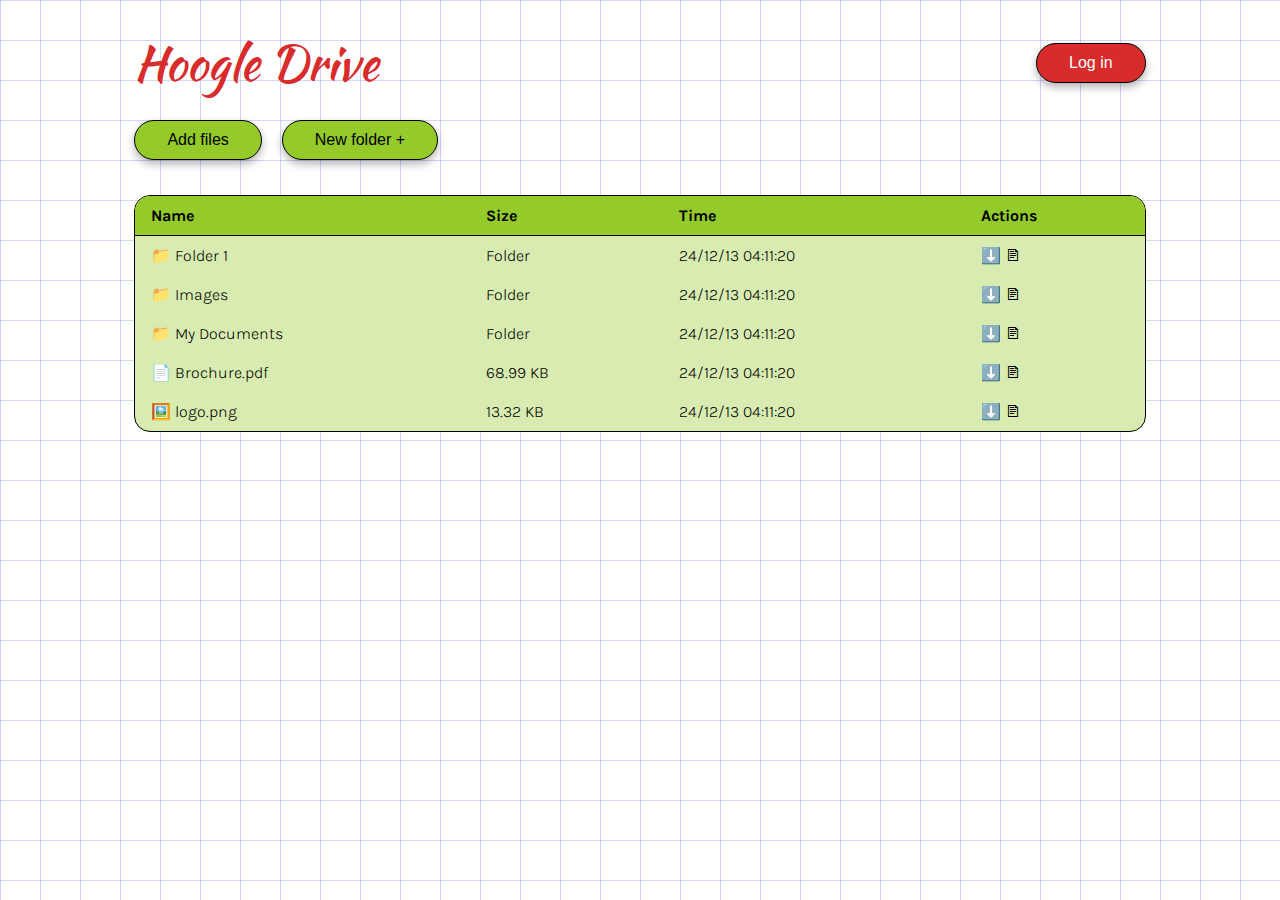
==== frontend/index.html @ 31125daf "Added: Basic html and css" ====
<!DOCTYPE html>
<html lang="en">

<head>
    <link rel="preconnect" href="https://fonts.googleapis.com">
    <link rel="preconnect" href="https://fonts.gstatic.com" crossorigin>
    <link href="https://fonts.googleapis.com/css2?family=Karla:ital,wght@0,200..800;1,200..800&family=Kaushan+Script&display=swap" rel="stylesheet">
    <link rel="stylesheet" href="https://fonts.googleapis.com/css2?family=Material+Symbols+Outlined:opsz,wght,FILL,GRAD@20..48,100..700,0..1,-50..200&icon_names=add" />
    <meta charset="UTF-8">
    <meta name="viewport" content="width=device-width, initial-scale=1.0">
    <title>Hoogle Drive</title>
    <link rel="stylesheet" href="styles.css">
</head>

<body>
    <div class="container">
        <header>
            <h1>Hoogle Drive</h1>
            <button class="login-btn">Log in</button>
        </header>
        <div class="toolbar">
            <button class="btn">
                Add files
            </button>
            <button class="btn">New folder &#x2b;</button>
        </div>
        <table>
            <thead>
                <tr>
                    <th>Name</th>
                    <th>Size</th>
                    <th>Time</th>
                    <th>Actions</th>
                </tr>
            </thead>
            <tbody>
                <tr>
                    <td>📁 Folder 1</td>
                    <td>Folder</td>
                    <td>24/12/13 04:11:20</td>
                    <td>⬇️ 🖹</td>
                </tr>
                <tr>
                    <td>📁 Images</td>
                    <td>Folder</td>
                    <td>24/12/13 04:11:20</td>
                    <td>⬇️ 🖹</td>
                </tr>
                <tr>
                    <td>📁 My Documents</td>
                    <td>Folder</td>
                    <td>24/12/13 04:11:20</td>
                    <td>⬇️ 🖹</td>
                </tr>
                <tr>
                    <td>📄 Brochure.pdf</td>
                    <td>68.99 KB</td>
                    <td>24/12/13 04:11:20</td>
                    <td>⬇️ 🖹</td>
                </tr>
                <tr>
                    <td>🖼️ logo.png</td>
                    <td>13.32 KB</td>
                    <td>24/12/13 04:11:20</td>
                    <td>⬇️ 🖹</td>
                </tr>
            </tbody>
        </table>
    </div>
</body>

</html>
---- frontend/styles.css ----
:root {
    --green: #94CA29;
    --light-green: #D8ECB1;
    --red: #D82C2C;
    --vertical-padding: 10px;
}

h1 {
    font-family: "Kaushan Script", cursive;
    font-weight: 400;
    font-style: normal;
    color: var(--red);
    margin: 0px;
}

body {
    font-family: "Karla", sans-serif;
    font-optical-sizing: auto;
    font-weight: 300;
    font-style: normal;
    padding: 0;

    background-size: 40px 40px;
    background-image:
        linear-gradient(to right, rgba(110, 124, 255, 0.326) 1px, transparent 1px),
        linear-gradient(to bottom, rgba(115, 129, 255, 0.326) 1px, transparent 1px);
}

.container {
    max-width: 80%;
    margin: auto;
    padding: 20px;
    border-radius: 10px;
    height: 90%;
}

header {
    display: flex;
    justify-content: space-between;
    align-items: center;
    font-size: 24px;
    color: red;
    font-weight: bold;
    margin-bottom: 22px;
}

.login-btn {
    background: var(--red);
    font-size: 16px;
    padding: var(--vertical-padding) 32px var(--vertical-padding) 32px;

    border: solid;
    border-width: 1px;
    border-radius: 32px;
    border-color: black;

    color: white;
    cursor: pointer;
    box-shadow: 0 4px 8px rgba(0, 0, 0, 0.3);
}

.toolbar {
    margin-bottom: 35px;
}

.btn {
    background: var(--green);
    font-size: 16px;
    padding: var(--vertical-padding) 32px var(--vertical-padding) 32px;

    margin-right: 16px;

    border: solid;
    border-width: 1px;
    border-radius: 32px;

    cursor: pointer;
    box-shadow: 0 4px 8px rgba(0, 0, 0, 0.3);
}

.btn:hover {
    background: var(--green);
}

table {
    width: 100%;
    font-size: 16px;
    background: var(--light-green);

    color: black;
    border-spacing: 0px;
    border-radius: 16px;
    border: solid;
    border-width: 1px;
    border-color: black;
    overflow: hidden;
}

th {
    border-bottom: solid;
    border-width: 1px;
    border-color: black;
}

th,
td {
    padding: var(--vertical-padding) 16px var(--vertical-padding) 16px;
    text-align: left;
}

thead {
    background-color: var(--green);
    border-radius: 16px;
}

tbody tr:hover {
    background: #c0e080;
}

.material-symbols-outlined {
    margin: auto;
    font-variation-settings:
        'FILL' 0,
        'wght' 400,
        'GRAD' 0,
        'opsz' 24
}
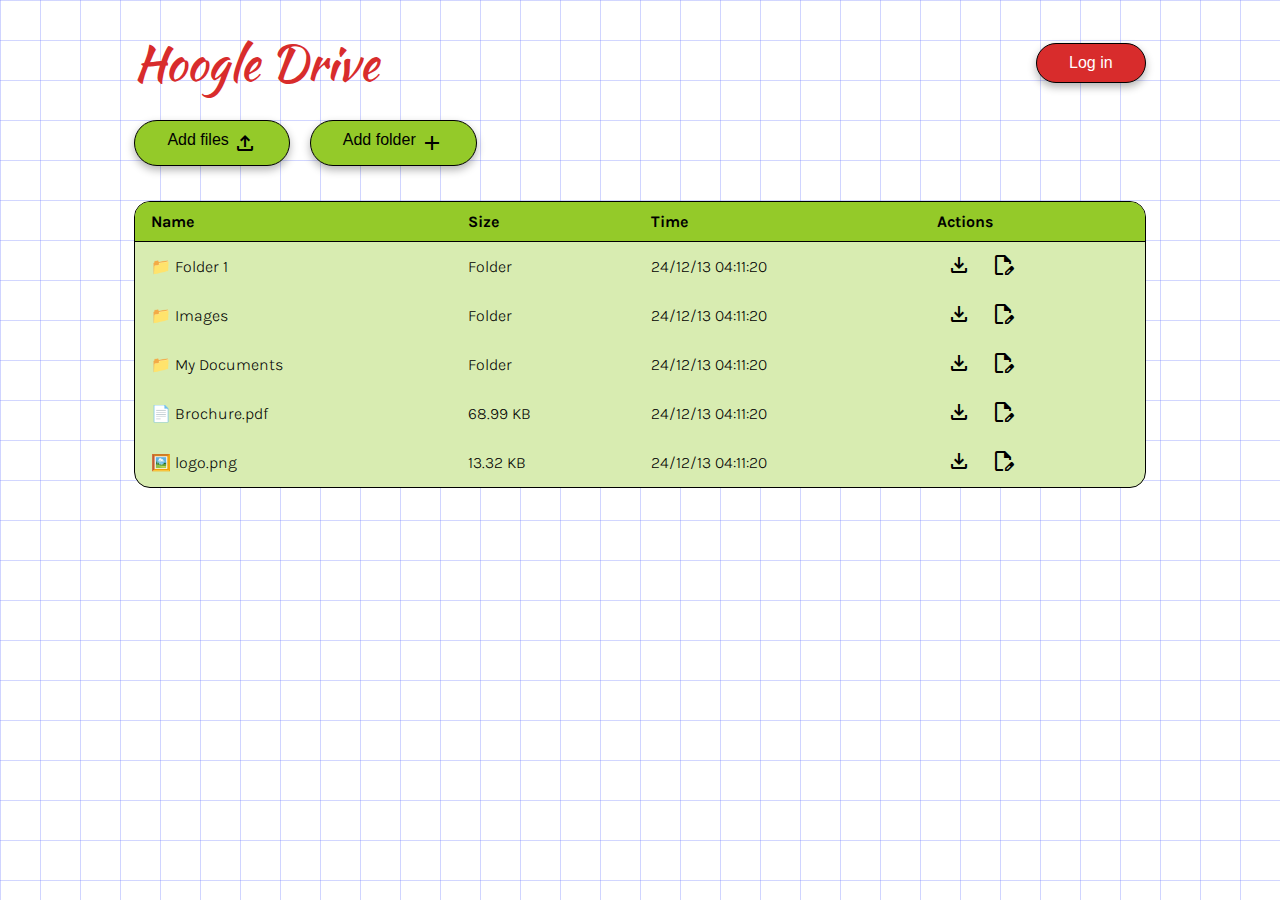
==== commit c2ca93b5: "Added: Material icons for actions" ====
--- a/frontend/index.html
+++ b/frontend/index.html
@@ -4,8 +4,10 @@
 <head>
     <link rel="preconnect" href="https://fonts.googleapis.com">
     <link rel="preconnect" href="https://fonts.gstatic.com" crossorigin>
-    <link href="https://fonts.googleapis.com/css2?family=Karla:ital,wght@0,200..800;1,200..800&family=Kaushan+Script&display=swap" rel="stylesheet">
-    <link rel="stylesheet" href="https://fonts.googleapis.com/css2?family=Material+Symbols+Outlined:opsz,wght,FILL,GRAD@20..48,100..700,0..1,-50..200&icon_names=add" />
+    <link
+        href="https://fonts.googleapis.com/css2?family=Karla:ital,wght@0,200..800;1,200..800&family=Kaushan+Script&display=swap"
+        rel="stylesheet">
+    <link href="https://fonts.googleapis.com/css2?family=Material+Symbols+Outlined" rel="stylesheet" />
     <meta charset="UTF-8">
     <meta name="viewport" content="width=device-width, initial-scale=1.0">
     <title>Hoogle Drive</title>
@@ -20,9 +22,22 @@
         </header>
         <div class="toolbar">
             <button class="btn">
-                Add files
+                <div class="btn-div">
+                    Add files
+                    <span class="material-symbols-outlined">
+                        upload
+                    </span>
+                </div>
             </button>
-            <button class="btn">New folder &#x2b;</button>
+            <button class="btn">
+                <div class="btn-div">
+                    Add folder
+                    <span class="material-symbols-outlined">
+                        add
+                    </span>
+                </div>
+            </button>
+
         </div>
         <table>
             <thead>
@@ -38,31 +53,86 @@
                     <td>📁 Folder 1</td>
                     <td>Folder</td>
                     <td>24/12/13 04:11:20</td>
-                    <td>⬇️ 🖹</td>
+                    <td>
+                        <button class="btn-mini">
+                            <span class="material-symbols-outlined">
+                                download
+                            </span>
+                        </button>
+                        <button class="btn-mini">
+                            <span class="material-symbols-outlined">
+                                edit_document
+                            </span>
+                        </button>
+                    </td>
                 </tr>
                 <tr>
                     <td>📁 Images</td>
                     <td>Folder</td>
                     <td>24/12/13 04:11:20</td>
-                    <td>⬇️ 🖹</td>
+                    <td>
+                        <button class="btn-mini">
+                            <span class="material-symbols-outlined">
+                                download
+                            </span>
+                        </button>
+                        <button class="btn-mini">
+                            <span class="material-symbols-outlined">
+                                edit_document
+                            </span>
+                        </button>
+                    </td>
                 </tr>
                 <tr>
                     <td>📁 My Documents</td>
                     <td>Folder</td>
                     <td>24/12/13 04:11:20</td>
-                    <td>⬇️ 🖹</td>
+                    <td>
+                        <button class="btn-mini">
+                            <span class="material-symbols-outlined">
+                                download
+                            </span>
+                        </button>
+                        <button class="btn-mini">
+                            <span class="material-symbols-outlined">
+                                edit_document
+                            </span>
+                        </button>
+                    </td>
                 </tr>
                 <tr>
                     <td>📄 Brochure.pdf</td>
                     <td>68.99 KB</td>
                     <td>24/12/13 04:11:20</td>
-                    <td>⬇️ 🖹</td>
+                    <td>
+                        <button class="btn-mini">
+                            <span class="material-symbols-outlined">
+                                download
+                            </span>
+                        </button>
+                        <button class="btn-mini">
+                            <span class="material-symbols-outlined">
+                                edit_document
+                            </span>
+                        </button>
+                    </td>
                 </tr>
                 <tr>
                     <td>🖼️ logo.png</td>
                     <td>13.32 KB</td>
                     <td>24/12/13 04:11:20</td>
-                    <td>⬇️ 🖹</td>
+                    <td>
+                        <button class="btn-mini">
+                            <span class="material-symbols-outlined">
+                                download
+                            </span>
+                        </button>
+                        <button class="btn-mini">
+                            <span class="material-symbols-outlined">
+                                edit_document
+                            </span>
+                        </button>
+                    </td>
                 </tr>
             </tbody>
         </table>
--- a/frontend/styles.css
+++ b/frontend/styles.css
@@ -78,6 +78,16 @@
     box-shadow: 0 4px 8px rgba(0, 0, 0, 0.3);
 }
 
+.btn-div {
+    display: flex;
+}
+
+.btn-mini {
+    background: none;
+    border: none;
+    cursor: pointer;
+}
+
 .btn:hover {
     background: var(--green);
 }
@@ -119,6 +129,7 @@
 
 .material-symbols-outlined {
     margin: auto;
+    padding-left: 4px;
     font-variation-settings:
         'FILL' 0,
         'wght' 400,
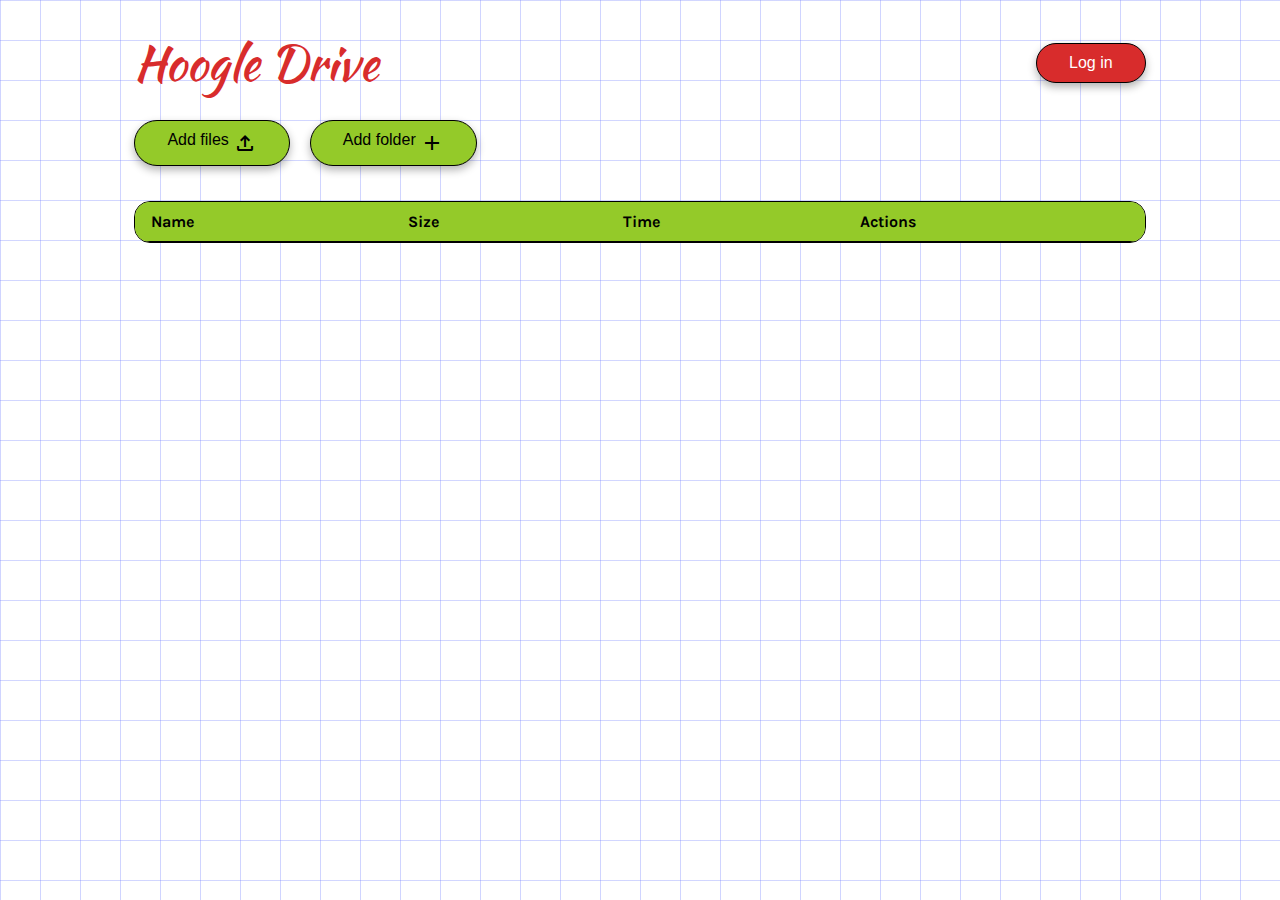
==== commit fbd3bb85: "Polaczenie front + back" ====
--- a/frontend/index.html
+++ b/frontend/index.html
@@ -12,6 +12,7 @@
     <meta name="viewport" content="width=device-width, initial-scale=1.0">
     <title>Hoogle Drive</title>
     <link rel="stylesheet" href="styles.css">
+    <script src="index.js"></script>
 </head>
 
 <body>
@@ -48,93 +49,7 @@
                     <th>Actions</th>
                 </tr>
             </thead>
-            <tbody>
-                <tr>
-                    <td>📁 Folder 1</td>
-                    <td>Folder</td>
-                    <td>24/12/13 04:11:20</td>
-                    <td>
-                        <button class="btn-mini">
-                            <span class="material-symbols-outlined">
-                                download
-                            </span>
-                        </button>
-                        <button class="btn-mini">
-                            <span class="material-symbols-outlined">
-                                edit_document
-                            </span>
-                        </button>
-                    </td>
-                </tr>
-                <tr>
-                    <td>📁 Images</td>
-                    <td>Folder</td>
-                    <td>24/12/13 04:11:20</td>
-                    <td>
-                        <button class="btn-mini">
-                            <span class="material-symbols-outlined">
-                                download
-                            </span>
-                        </button>
-                        <button class="btn-mini">
-                            <span class="material-symbols-outlined">
-                                edit_document
-                            </span>
-                        </button>
-                    </td>
-                </tr>
-                <tr>
-                    <td>📁 My Documents</td>
-                    <td>Folder</td>
-                    <td>24/12/13 04:11:20</td>
-                    <td>
-                        <button class="btn-mini">
-                            <span class="material-symbols-outlined">
-                                download
-                            </span>
-                        </button>
-                        <button class="btn-mini">
-                            <span class="material-symbols-outlined">
-                                edit_document
-                            </span>
-                        </button>
-                    </td>
-                </tr>
-                <tr>
-                    <td>📄 Brochure.pdf</td>
-                    <td>68.99 KB</td>
-                    <td>24/12/13 04:11:20</td>
-                    <td>
-                        <button class="btn-mini">
-                            <span class="material-symbols-outlined">
-                                download
-                            </span>
-                        </button>
-                        <button class="btn-mini">
-                            <span class="material-symbols-outlined">
-                                edit_document
-                            </span>
-                        </button>
-                    </td>
-                </tr>
-                <tr>
-                    <td>🖼️ logo.png</td>
-                    <td>13.32 KB</td>
-                    <td>24/12/13 04:11:20</td>
-                    <td>
-                        <button class="btn-mini">
-                            <span class="material-symbols-outlined">
-                                download
-                            </span>
-                        </button>
-                        <button class="btn-mini">
-                            <span class="material-symbols-outlined">
-                                edit_document
-                            </span>
-                        </button>
-                    </td>
-                </tr>
-            </tbody>
+            <tbody id="files-list"></tbody>
         </table>
     </div>
 </body>
--- a/frontend/styles.css
+++ b/frontend/styles.css
@@ -135,4 +135,8 @@
         'wght' 400,
         'GRAD' 0,
         'opsz' 24
+}
+
+.folder-row:hover {
+    cursor: pointer;
 }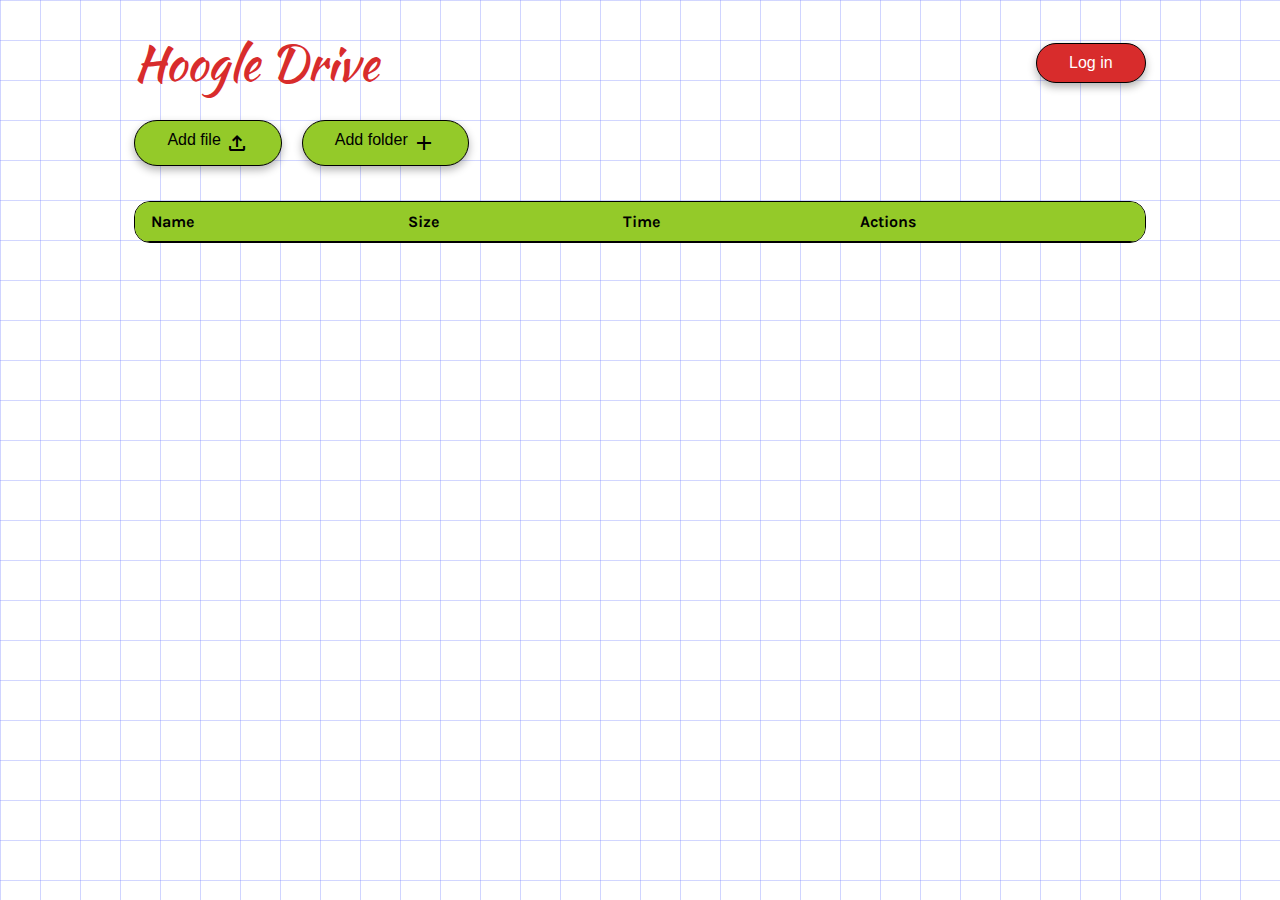
==== commit 681a2455: "Upload plików" ====
--- a/frontend/index.html
+++ b/frontend/index.html
@@ -22,9 +22,10 @@
             <button class="login-btn">Log in</button>
         </header>
         <div class="toolbar">
-            <button class="btn">
+            <button class="btn" onclick="clickInputElement()">
+                <input type="file" multiple id="file-input" style="display: none" onchange="uploadFile()"/>
                 <div class="btn-div">
-                    Add files
+                    Add file
                     <span class="material-symbols-outlined">
                         upload
                     </span>
